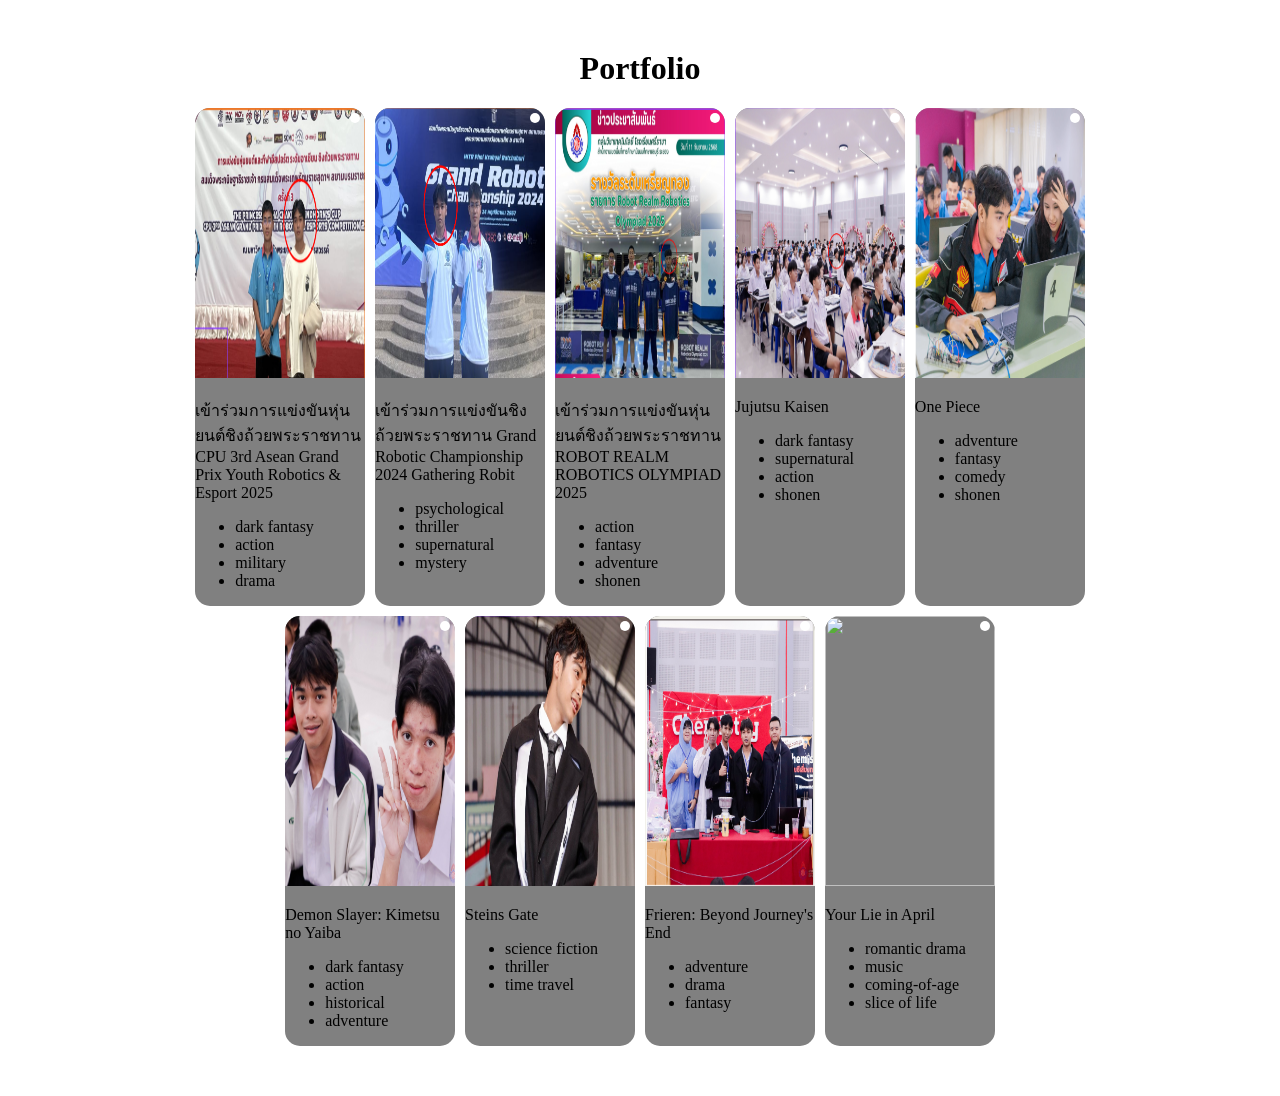
==== portfolio.html @ 98649c1e "send" ====
<!DOCTYPE html>
<html lang="en">
<head>
    <meta charset="UTF-8">
    <meta name="viewport" content="width=device-width, initial-scale=1.0">
    <title>CE Next Gen #3</title>
</head>
<style>
    body {
        margin: 50px;
    }

    #container{
        display: flex;
        flex-direction: row;
        justify-content: center;
        height: auto;
        flex-wrap: wrap;
        margin-left: 10%;
        margin-right: 10%;
        gap: 10px;
    }

    #anime_div{
        position: relative;
        width: 18%;
        height: auto;
        background-color: hsl(0, 0%, 50%);
        border-radius: 15px;
    }

    img{
        border-radius: 15px 15px 0 0;
        width: 100%;
        height: 30vh;
    }

    .episode_amount{
        position:absolute;
        display: flex;
        justify-content: flex-end;
        color: red;
        right: 5px;
        top: 5px;
        font-weight: bold;
        background-color: white;
        border-radius: 20px;
        padding: 5px;
    }

</style>
<body>
    <h1 style="text-align: center;"> Portfolio </h1>

    
    <div id="container">
            </ul>
        </div>
    </div>
    
    <script type="module" src="./scriptP.js"></script>
</body>
</html>
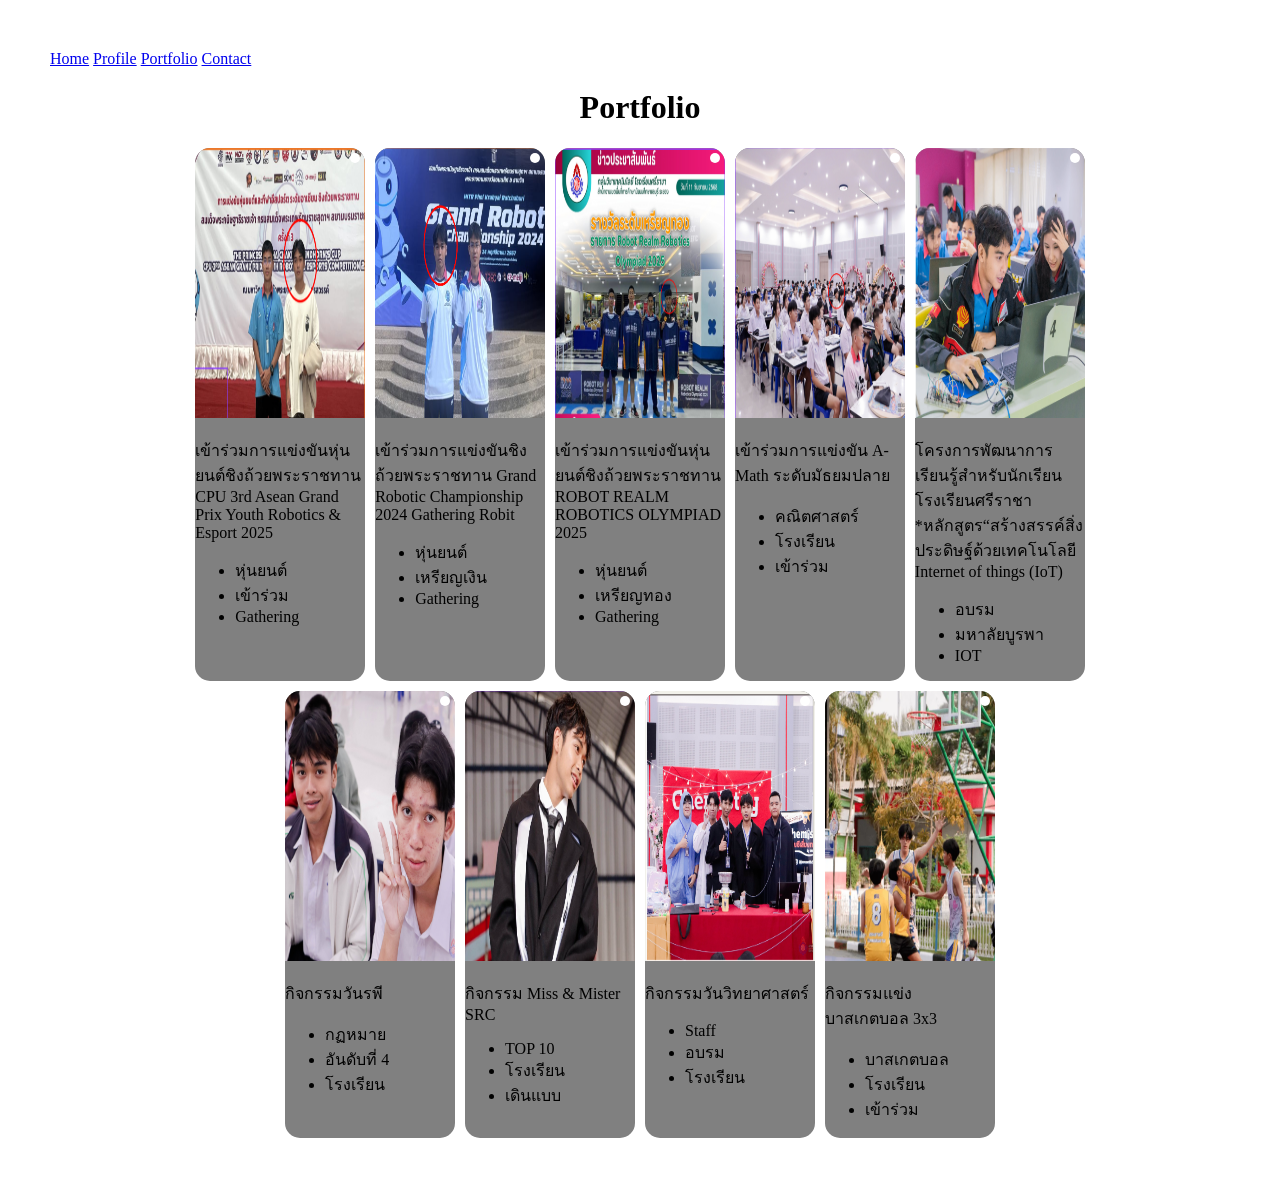
==== commit 998b0970: "sendreal" ====
--- a/portfolio.html
+++ b/portfolio.html
@@ -50,6 +50,12 @@
 
 </style>
 <body>
+        <div class="topnav">
+        <a href="index.html">Home</a>
+        <a href="Profile.html">Profile</a>
+        <a href="Portfolio.html">Portfolio</a>
+        <a href="Contact.html">Contact</a>
+    </div>
     <h1 style="text-align: center;"> Portfolio </h1>
 
     
